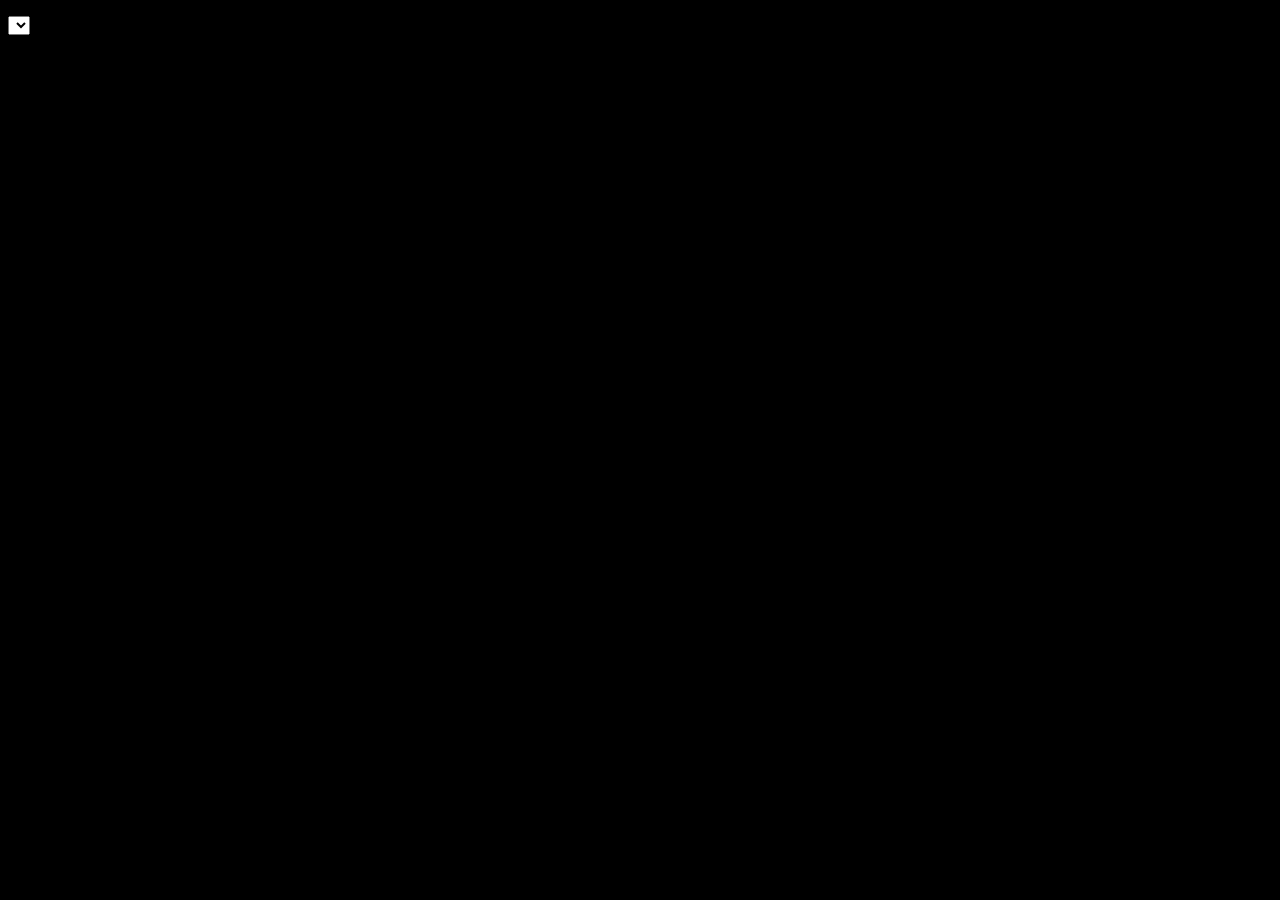
==== index.html @ ed6cf657 "map" ====
<!DOCTYPE html>
<html>
  <head>
    <title></title>
    <link href="css/style.css" media="screen" rel="stylesheet" type="text/css">

    <script src="http://d3js.org/d3.v4.js"></script>
    <script src="http://d3js.org/d3-geo-projection.v1.js"></script>
    <script src="http://d3js.org/topojson.v1.min.js"></script>
  </head>
  <body>
    <header>
    </header>

    <div class="wrapper">
      <div class="map"></div>
      <div class="content"></div>
      <select id="projection-menu"></select>
    </div>
    <footer>
    </footer>

    <script type="text/javascript">

    var width = 1400,
        height = 800;

    var options = [
      // {name: "Aitoff", projection: d3.geoAitoff()},
      // {name: "Albers", projection: d3.geoAlbers().scale(145).parallels([20, 50])},
      // {name: "August", projection: d3.geoAugust().scale(60)},
      // {name: "Baker", projection: d3.geoBaker().scale(100)},
      // {name: "Boggs", projection: d3.geoBoggs()},
      {name: "Bonne", projection: d3.geoBonne().scale(120)},
      // {name: "Bromley", projection: d3.geoBromley()},
      // {name: "Collignon", projection: d3.geoCollignon().scale(93)},
      // {name: "Craster Parabolic", projection: d3.geoCraster()},
      // {name: "Eckert I", projection: d3.geoEckert1().scale(165)},
      // {name: "Eckert II", projection: d3.geoEckert2().scale(165)},
      // {name: "Eckert III", projection: d3.geoEckert3().scale(180)},
      // {name: "Eckert IV", projection: d3.geoEckert4().scale(180)},
      // {name: "Eckert V", projection: d3.geoEckert5().scale(170)},
      // {name: "Eckert VI", projection: d3.geoEckert6().scale(170)},
      // {name: "Eisenlohr", projection: d3.geoEisenlohr().scale(60)},
      // {name: "Equirectangular (Plate Carrée)", projection: d3.geoEquirectangular()},
      // {name: "Hammer", projection: d3.geoHammer().scale(165)},
      // {name: "Hill", projection: d3.geoHill()},
      // {name: "Gringorten", projection: d3.geoGringorten()},
      // {name: "Gringorten Quincunical", projection: d3.geoGringortenQuincuncial()},
      // {name: "Goode Homolosine", projection: d3.geoHomolosine()},
      // {name: "Kavrayskiy VII", projection: d3.geoKavrayskiy7()},
      // {name: "Lambert cylindrical equal-area", projection: d3.geoCylindricalEqualArea()},
      // {name: "Lagrange", projection: d3.geoLagrange().scale(120)},
      // {name: "Larrivée", projection: d3.geoLarrivee().scale(95)},
      // {name: "Laskowski", projection: d3.geoLaskowski().scale(120)},
      // {name: "Loximuthal", projection: d3.geoLoximuthal()},
      // {name: "Mercator", projection: d3.geo.mercator().scale(490 / 2 / Math.PI)},
      // {name: "Miller", projection: d3.geoMiller().scale(100)},
      // {name: "McBryde–Thomas Flat-Polar Parabolic", projection: d3.geoMtFlatPolarParabolic()},
      // {name: "McBryde–Thomas Flat-Polar Quartic", projection: d3.geoMtFlatPolarQuartic()},
      // {name: "McBryde–Thomas Flat-Polar Sinusoidal", projection: d3.geoMtFlatPolarSinusoidal()},
      // {name: "Mollweide", projection: d3.geoMollweide().scale(165)},
      // {name: "Natural Earth", projection: d3.geoNaturalEarth()},
      // {name: "Nell–Hammer", projection: d3.geoNellHammer()},
      // {name: "Polyconic", projection: d3.geoPolyconic().scale(100)},
      {name: "Rectangular Polyconic", projection: d3.geoRectangularPolyconic().scale(100)},
      {name: "Robinson", projection: d3.geoRobinson()},
      {name: "Sinusoidal", projection: d3.geoSinusoidal()},
      {name: "Sinu-Mollweide", projection: d3.geoSinuMollweide()},
      {name: "van der Grinten", projection: d3.geoVanDerGrinten().scale(75)},
      {name: "van der Grinten IV", projection: d3.geoVanDerGrinten4().scale(120)},
      {name: "Wagner IV", projection: d3.geoWagner4()},
      {name: "Wagner VI", projection: d3.geoWagner6()},
      {name: "Wagner VII", projection: d3.geoWagner7()},
      {name: "Winkel Tripel", projection: d3.geoWinkel3()}
    ];

    options.forEach(function(o) {
      o.projection.rotate([0, 0]).center([0, 0]);
    });

    var interval = null, // setInterval(loop, 1500),
        i = 0,
        n = options.length - 1;

    var projection = options[i].projection;

    // Some weird hacking to transform the projection first so it doesn't flicker
    var path = d3.geoPath()
        .projection(transformProjection(project));

    var graticule = d3.geoGraticule();

    var svg = d3.select("body").append("svg")
        .attr("width", width)
        .attr("height", height);

    svg.append("defs").append("path")
        .datum({type: "Sphere"})
        .attr("id", "sphere")
        .attr("d", path);

    svg.append("use")
        .attr("class", "stroke")
        .attr("xlink:href", "#sphere");

    svg.append("use")
        .attr("class", "fill")
        .attr("xlink:href", "#sphere");

    svg.append("path")
        .datum(graticule)
        .attr("class", "graticule")
        .attr("d", path);

    d3.json("data/world-110m.json", function(error, world) {
      if (error) throw error;

      svg.insert("path", ".graticule")
          .datum(topojson.feature(world, world.objects.land))
          .attr("class", "land")
          .attr("d", path);

      svg.selectAll("circle")
          .data([
            [-122.49, 37.7],
            [-74, 40.7],
            [9.18, 45.46],
            [100.5, 13.75]
          ]).enter()
            .append("circle")
            .attr("cx", projectionTween(projection, projection, "cx"))
            .attr("cy", projectionTween(projection, projection, "cy"))
            .attr("r", "4px");
    });

    var menu = d3.select("#projection-menu")
        .on("change", change);

    menu.selectAll("option")
        .data(options)
      .enter().append("option")
        .text(function(d) { return d.name; });

    svg.on("mousemove", zoomed);

    var scale = d3.scaleLinear()
      .domain([0, width])
      .range([-90, 90])
      .clamp(true);

    function zoomed() {
      var node = d3.select("body").node();
      var mouseX = d3.mouse(node)[0];

      var alteredprojection = {
        projection: projection.parallel(scale(mouseX))
      };

      immediateUpdate(alteredprojection.projection);
    }

    function loop() {
      var j = Math.floor(Math.random() * n);
      menu.property("selectedIndex", i = j + (j >= i));

      update(options[i]);
    }

    function change() {
      clearInterval(interval);
      update(options[this.selectedIndex]);
    }

    function update(option) {
      svg.selectAll("path").transition()
          .duration(750)
          .attrTween("d", projectionTween(projection, projection = option.projection, "d"));

      svg.selectAll("circle").transition()
          .duration(750)
          .attr("cx", projectionTween(projection, projection = option.projection, "cx"))
          .attr("cy", projectionTween(projection, projection = option.projection, "cy"));
    }

    function immediateUpdate(proj) {

      svg.selectAll("path")
        .attr("d", reproject(proj, "d"));

      svg.selectAll("circle")
        .attr("cx", reproject(proj, "cx"))
        .attr("cy", reproject(proj, "cy"));
    };

    // Used for initial projection transform
    function project(λ, φ) {
      λ *= 180 / Math.PI, φ *= 180 / Math.PI;
      var p0 = projection([λ, φ]);
      return [p0[0], -p0[1]];
    }

    // Global projection transform
    function transformProjection(project) {
      return d3.geoProjection(project)
        .scale(1)
        .translate([width / 2, height / 2]);
    }

    function projectionTween(projection0, projection1, type) {
      return function(d) {
        var t = 0;

        // scale and translate the projection
        var projection = transformProjection(project);

        // interpolate between two projections
        function project(λ, φ) {
          λ *= 180 / Math.PI, φ *= 180 / Math.PI;
          var p0 = projection0([λ, φ]), p1 = projection1([λ, φ]);
          return [(1 - t) * p0[0] + t * p1[0], (1 - t) * -p0[1] + t * -p1[1]];
        }

        // Based on the type we want to be projecting
        // a point's coordinates or a full svg path
        switch (type) {
          case "cx":
            return projection(d)[0];
          case "cy":
            return projection(d)[1];
          case "d":
            return function(_) {
              var path = d3.geoPath()
                  .projection(projection);
              t = _;
              return path(d);
            };

          default:
            return null;
        }
      };
    }


    function reproject(proj, type) {
      return function(d) {
        var t = 0;

        // scale and translate the projection
        var projection = transformProjection(project);

        function project(λ, φ) {
          λ *= 180 / Math.PI, φ *= 180 / Math.PI;
          var p0 = proj([λ, φ]);
          return [p0[0], -p0[1]];
        }

        // Based on the type we want to be projecting
        // a point's coordinates or a full svg path
        switch (type) {
          case "cx":
            return projection(d)[0];
          case "cy":
            return projection(d)[1];
          case "d":
            var path = d3.geoPath()
                .projection(projection);
            return path(d);

          default:
            return null;
        }
      };
    }

    </script>
  </body>
</html>
---- css/style.css ----
body {
  font-family: Helvetica, sans-serif;
  font-weight: bold;
  font-size: 24px;
  color: white;

  background-color: black;
}

.content {
  position: absolute;
  top: 100px;
  left: 100px;

  z-index: 1;
  pointer-events: none;
  visibility: hidden;
}

/*
  Map Styling
*/
svg {
  position: absolute;
  top: 0;
  left: 0;
}

#sphere {
  fill: #aaa;
  stroke: #777;
  stroke-width: 2px;
  stroke-opacity: 0.5;
}

.graticule {
  fill: none;
  stroke: #777;
  stroke-width: 0.5px;
  stroke-opacity: 0.5;
}

.land {
  fill: #222;
}

.boundary {
  fill: none;
  stroke: #fff;
  stroke-width: 0.5px;
}

circle {
  fill: red;
}
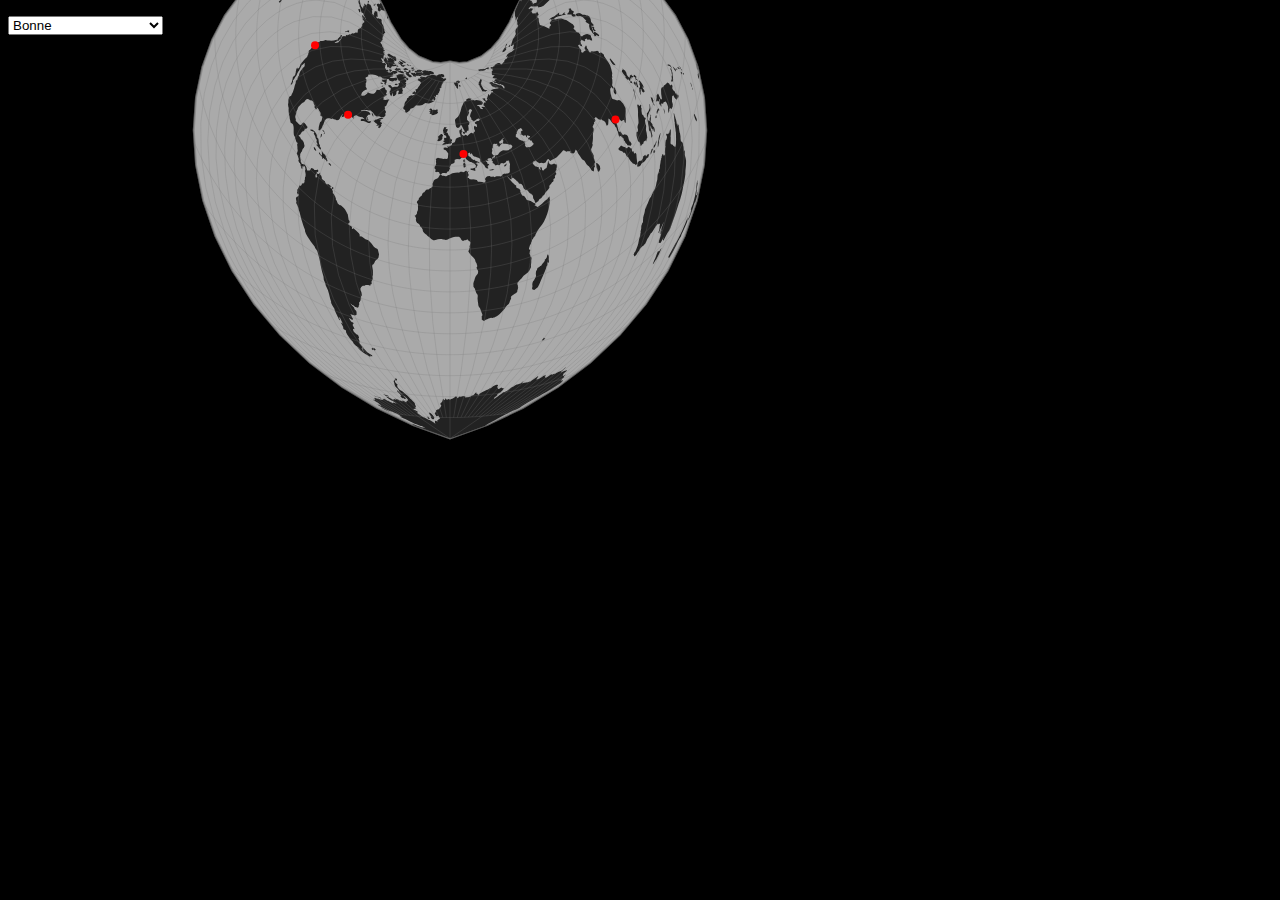
==== commit d5c9ddd0: "add example maps" ====
--- a/index.html
+++ b/index.html
@@ -4,9 +4,9 @@
     <title></title>
     <link href="css/style.css" media="screen" rel="stylesheet" type="text/css">
 
-    <script src="http://d3js.org/d3.v4.js"></script>
-    <script src="http://d3js.org/d3-geo-projection.v1.js"></script>
-    <script src="http://d3js.org/topojson.v1.min.js"></script>
+    <script src="js/d3.v4.min.js"></script>
+    <script src="js/d3-geo-projection.v1.js"></script>
+    <script src="js/topojson.v1.min.js"></script>
   </head>
   <body>
     <header>
@@ -22,8 +22,8 @@
 
     <script type="text/javascript">
 
-    var width = 1400,
-        height = 800;
+    var width = 900,
+        height = 500;
 
     var options = [
       // {name: "Aitoff", projection: d3.geoAitoff()},
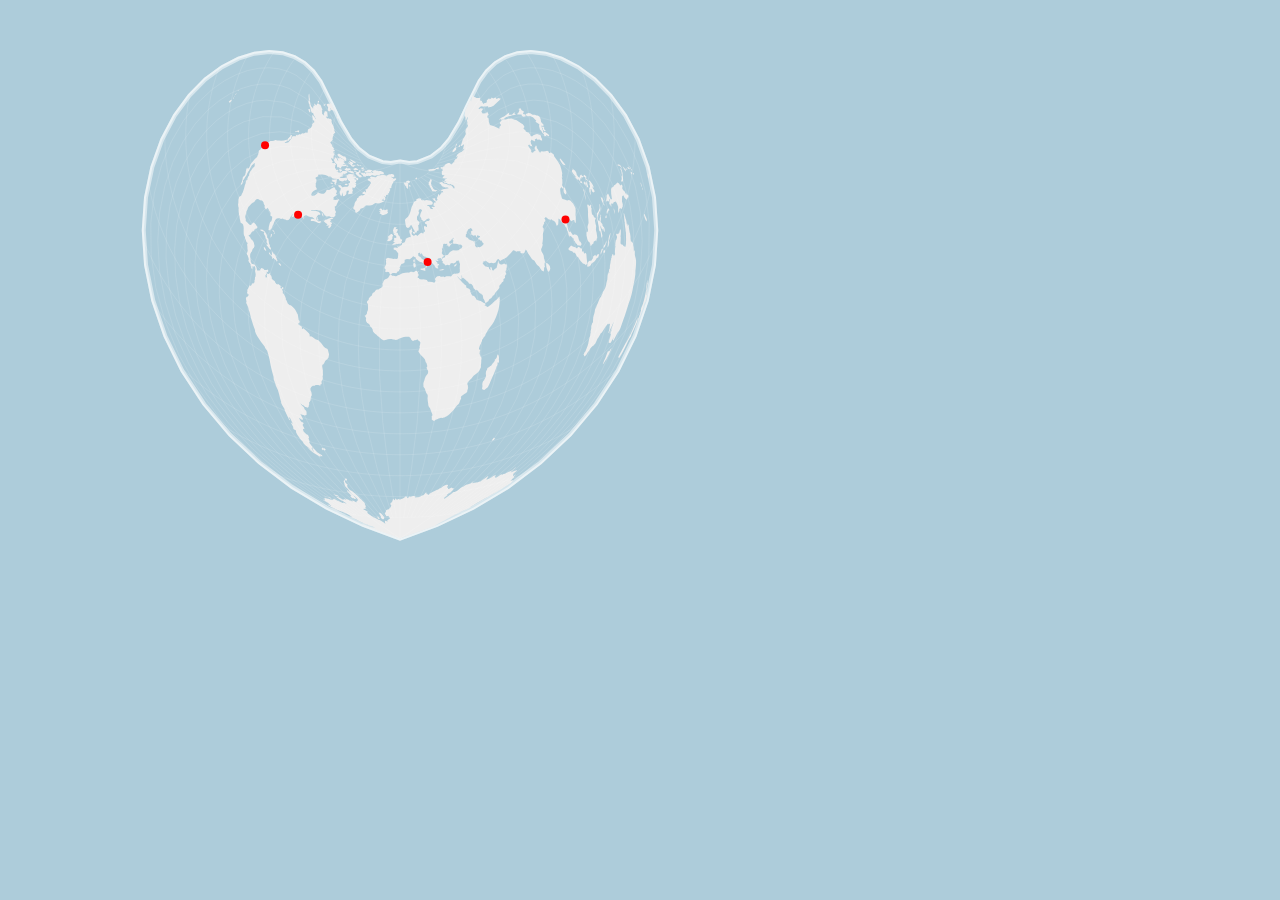
==== commit 9174ccc4: "defaulting to a flapping heartbutt map" ====
--- a/index.html
+++ b/index.html
@@ -15,71 +15,24 @@
     <div class="wrapper">
       <div class="map"></div>
       <div class="content"></div>
-      <select id="projection-menu"></select>
     </div>
     <footer>
     </footer>
 
     <script type="text/javascript">
 
-    var width = 900,
-        height = 500;
+    var width = 800,
+        height = 700;
 
     var options = [
-      // {name: "Aitoff", projection: d3.geoAitoff()},
-      // {name: "Albers", projection: d3.geoAlbers().scale(145).parallels([20, 50])},
-      // {name: "August", projection: d3.geoAugust().scale(60)},
-      // {name: "Baker", projection: d3.geoBaker().scale(100)},
-      // {name: "Boggs", projection: d3.geoBoggs()},
-      {name: "Bonne", projection: d3.geoBonne().scale(120)},
-      // {name: "Bromley", projection: d3.geoBromley()},
-      // {name: "Collignon", projection: d3.geoCollignon().scale(93)},
-      // {name: "Craster Parabolic", projection: d3.geoCraster()},
-      // {name: "Eckert I", projection: d3.geoEckert1().scale(165)},
-      // {name: "Eckert II", projection: d3.geoEckert2().scale(165)},
-      // {name: "Eckert III", projection: d3.geoEckert3().scale(180)},
-      // {name: "Eckert IV", projection: d3.geoEckert4().scale(180)},
-      // {name: "Eckert V", projection: d3.geoEckert5().scale(170)},
-      // {name: "Eckert VI", projection: d3.geoEckert6().scale(170)},
-      // {name: "Eisenlohr", projection: d3.geoEisenlohr().scale(60)},
-      // {name: "Equirectangular (Plate Carrée)", projection: d3.geoEquirectangular()},
-      // {name: "Hammer", projection: d3.geoHammer().scale(165)},
-      // {name: "Hill", projection: d3.geoHill()},
-      // {name: "Gringorten", projection: d3.geoGringorten()},
-      // {name: "Gringorten Quincunical", projection: d3.geoGringortenQuincuncial()},
-      // {name: "Goode Homolosine", projection: d3.geoHomolosine()},
-      // {name: "Kavrayskiy VII", projection: d3.geoKavrayskiy7()},
-      // {name: "Lambert cylindrical equal-area", projection: d3.geoCylindricalEqualArea()},
-      // {name: "Lagrange", projection: d3.geoLagrange().scale(120)},
-      // {name: "Larrivée", projection: d3.geoLarrivee().scale(95)},
-      // {name: "Laskowski", projection: d3.geoLaskowski().scale(120)},
-      // {name: "Loximuthal", projection: d3.geoLoximuthal()},
-      // {name: "Mercator", projection: d3.geo.mercator().scale(490 / 2 / Math.PI)},
-      // {name: "Miller", projection: d3.geoMiller().scale(100)},
-      // {name: "McBryde–Thomas Flat-Polar Parabolic", projection: d3.geoMtFlatPolarParabolic()},
-      // {name: "McBryde–Thomas Flat-Polar Quartic", projection: d3.geoMtFlatPolarQuartic()},
-      // {name: "McBryde–Thomas Flat-Polar Sinusoidal", projection: d3.geoMtFlatPolarSinusoidal()},
-      // {name: "Mollweide", projection: d3.geoMollweide().scale(165)},
-      // {name: "Natural Earth", projection: d3.geoNaturalEarth()},
-      // {name: "Nell–Hammer", projection: d3.geoNellHammer()},
-      // {name: "Polyconic", projection: d3.geoPolyconic().scale(100)},
-      {name: "Rectangular Polyconic", projection: d3.geoRectangularPolyconic().scale(100)},
-      {name: "Robinson", projection: d3.geoRobinson()},
-      {name: "Sinusoidal", projection: d3.geoSinusoidal()},
-      {name: "Sinu-Mollweide", projection: d3.geoSinuMollweide()},
-      {name: "van der Grinten", projection: d3.geoVanDerGrinten().scale(75)},
-      {name: "van der Grinten IV", projection: d3.geoVanDerGrinten4().scale(120)},
-      {name: "Wagner IV", projection: d3.geoWagner4()},
-      {name: "Wagner VI", projection: d3.geoWagner6()},
-      {name: "Wagner VII", projection: d3.geoWagner7()},
-      {name: "Winkel Tripel", projection: d3.geoWinkel3()}
+      {name: "Bonne", projection: d3.geoBonne().scale(120)}
     ];
 
     options.forEach(function(o) {
       o.projection.rotate([0, 0]).center([0, 0]);
     });
 
-    var interval = null, // setInterval(loop, 1500),
+    var interval = null,
         i = 0,
         n = options.length - 1;
 
@@ -125,7 +78,8 @@
           .data([
             [-122.49, 37.7],
             [-74, 40.7],
-            [9.18, 45.46],
+            // [9.18, 45.46], // Milan
+            [17.5055828, 40.6474206], // Masseria Beneficio
             [100.5, 13.75]
           ]).enter()
             .append("circle")
@@ -133,14 +87,6 @@
             .attr("cy", projectionTween(projection, projection, "cy"))
             .attr("r", "4px");
     });
-
-    var menu = d3.select("#projection-menu")
-        .on("change", change);
-
-    menu.selectAll("option")
-        .data(options)
-      .enter().append("option")
-        .text(function(d) { return d.name; });
 
     svg.on("mousemove", zoomed);
 
--- a/css/style.css
+++ b/css/style.css
@@ -4,7 +4,7 @@
   font-size: 24px;
   color: white;
 
-  background-color: black;
+  background-color: #adccda;
 }
 
 .content {
@@ -27,21 +27,21 @@
 }
 
 #sphere {
-  fill: #aaa;
-  stroke: #777;
-  stroke-width: 2px;
+  fill: #adccda;
+  stroke: #fff;
+  stroke-width: 4px;
   stroke-opacity: 0.5;
 }
 
 .graticule {
   fill: none;
-  stroke: #777;
+  stroke: #fff;
   stroke-width: 0.5px;
-  stroke-opacity: 0.5;
+  stroke-opacity: 0.25;
 }
 
 .land {
-  fill: #222;
+  fill: #eee;
 }
 
 .boundary {
@@ -52,4 +52,6 @@
 
 circle {
   fill: red;
+  /*fill: none;*/
+  /*stroke-width: 2px;*/
 }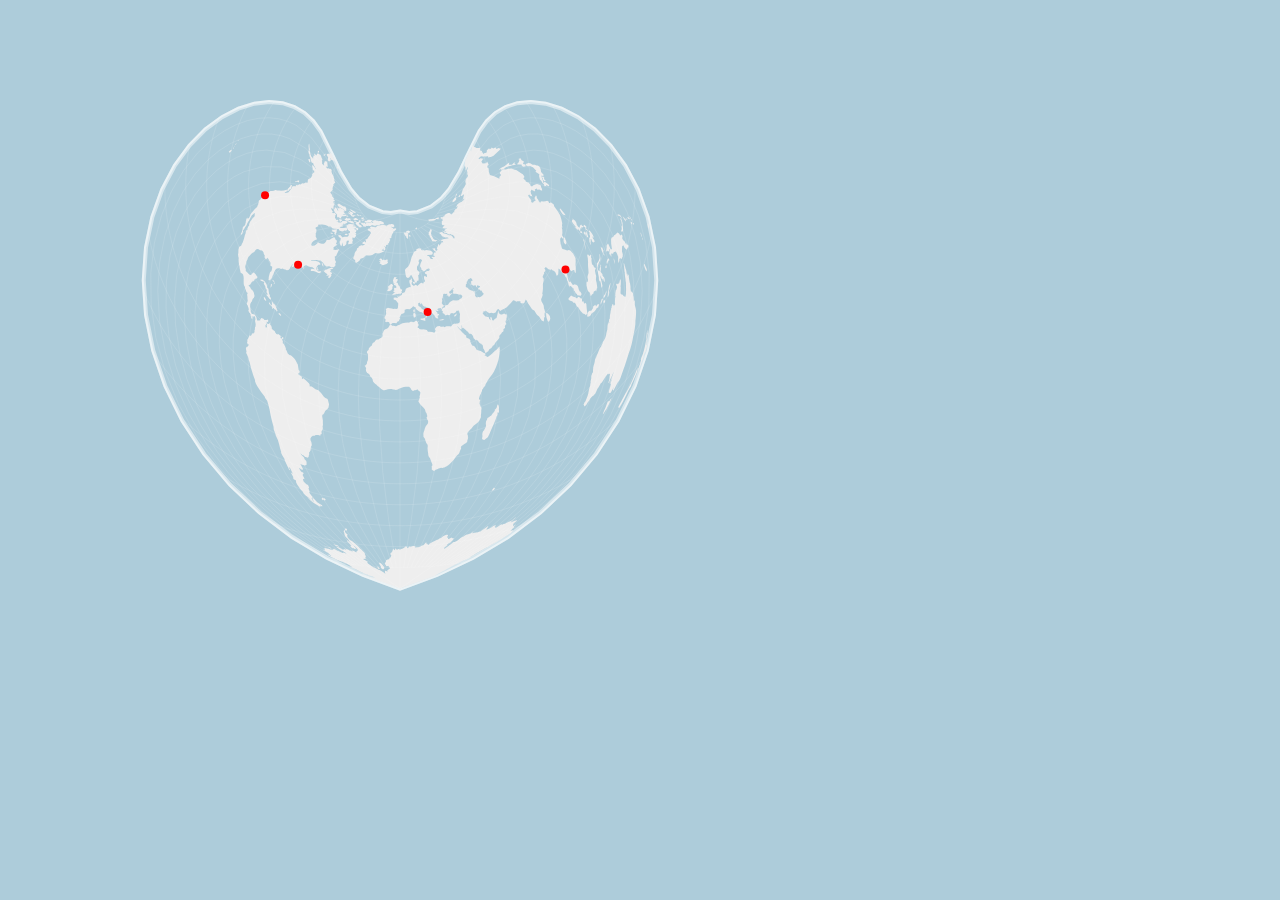
==== commit d8a4017f: "top padding" ====
--- a/index.html
+++ b/index.html
@@ -22,7 +22,7 @@
     <script type="text/javascript">
 
     var width = 800,
-        height = 700;
+        height = 600;
 
     var options = [
       {name: "Bonne", projection: d3.geoBonne().scale(120)}
--- a/css/style.css
+++ b/css/style.css
@@ -22,7 +22,7 @@
 */
 svg {
   position: absolute;
-  top: 0;
+  top: 100px;
   left: 0;
 }
 
